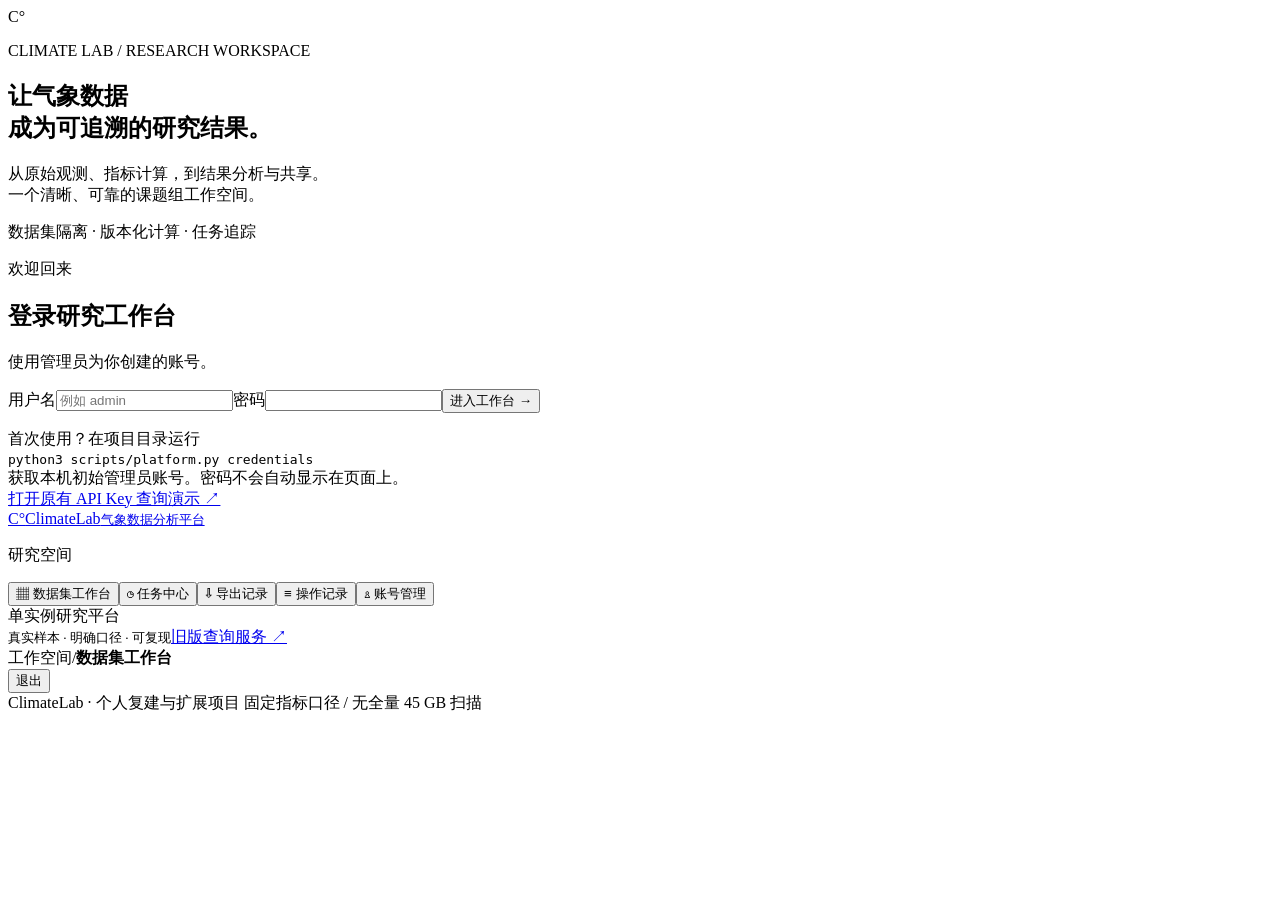
==== src/main/resources/static/platform.html @ de37c335 "Initial commit" ====
<!doctype html>
<html lang="zh-CN"><head><meta charset="utf-8"><meta name="viewport" content="width=device-width,initial-scale=1"><meta name="color-scheme" content="light"><title>ClimateLab · 气象数据分析平台</title><link rel="stylesheet" href="/platform.css"><script src="/platform.js" defer></script></head>
<body>
<section id="login-screen" class="login-screen">
  <div class="login-story"><div class="brand-mark">C<span>°</span></div><p class="eyebrow">CLIMATE LAB / RESEARCH WORKSPACE</p><h1>让气象数据<br>成为可追溯的研究结果。</h1><p>从原始观测、指标计算，到结果分析与共享。<br>一个清晰、可靠的课题组工作空间。</p><div class="story-note"><span class="live-dot"></span> 数据集隔离 · 版本化计算 · 任务追踪</div></div>
  <div class="login-card"><p class="eyebrow">欢迎回来</p><h2>登录研究工作台</h2><p class="muted">使用管理员为你创建的账号。</p>
    <form id="login-form"><label>用户名<input id="username" name="username" autocomplete="username" required maxlength="40" placeholder="例如 admin"></label><label>密码<input id="password" name="password" type="password" autocomplete="current-password" required></label><button class="primary full" type="submit">进入工作台 <span>→</span></button></form>
    <p id="login-error" class="error" role="alert"></p><div class="login-help">首次使用？在项目目录运行<br><code>python3 scripts/platform.py credentials</code><br>获取本机初始管理员账号。密码不会自动显示在页面上。</div><a class="subtle-link" href="/index.html">打开原有 API Key 查询演示 ↗</a>
  </div>
</section>
<div id="app" class="app hidden">
  <aside class="sidebar"><a class="brand" href="/platform.html"><span class="brand-icon">C°</span><span>ClimateLab<small>气象数据分析平台</small></span></a><p class="nav-label">研究空间</p><nav aria-label="主导航">
    <button data-page="datasets" class="nav-item active"><span>▦</span> 数据集工作台</button><button data-page="tasks" class="nav-item"><span>◷</span> 任务中心</button><button data-page="exports" class="nav-item"><span>⇩</span> 导出记录</button><button data-page="audit" class="nav-item"><span>≡</span> 操作记录</button><button data-page="users" id="users-nav" class="nav-item hidden"><span>♙</span> 账号管理</button>
  </nav><div class="sidebar-foot"><span class="live-dot"></span> 单实例研究平台<br><small>真实样本 · 明确口径 · 可复现</small><a href="/index.html">旧版查询服务 ↗</a></div></aside>
  <div class="workspace"><header class="topbar"><div><span class="muted">工作空间</span><span class="crumb">/</span><strong id="breadcrumb">数据集工作台</strong></div><div class="account"><span id="account-name"></span><span id="account-role" class="role"></span><button id="logout" class="text-button">退出</button></div></header>
    <main><div id="notice" class="notice hidden" role="status"></div><section id="content"></section></main>
    <footer>ClimateLab · 个人复建与扩展项目 <span>固定指标口径 / 无全量 45 GB 扫描</span></footer>
  </div>
</div>
<dialog id="create-dialog"><form id="create-form"><div class="dialog-heading"><h2 id="create-title">新建数据集</h2><button type="button" data-close="create-dialog" class="text-button" aria-label="关闭">×</button></div><label>数据集名称<input name="name" required maxlength="120" placeholder="例如：四川站点极端气候分析"></label><label id="description-label">说明<textarea name="description" maxlength="1000" rows="3" placeholder="数据来源、研究范围、使用目的"></textarea></label><div class="dialog-actions"><button type="button" data-close="create-dialog">取消</button><button class="primary" type="submit">创建数据集</button></div></form></dialog>
<dialog id="user-dialog"><form id="user-form"><div class="dialog-heading"><h2>创建研究账号</h2><button type="button" data-close="user-dialog" class="text-button" aria-label="关闭">×</button></div><label>用户名<input name="username" required minlength="3" maxlength="40" pattern="[a-z][a-z0-9_.-]{2,39}" autocomplete="off" placeholder="小写字母开头，例如 researcher01"></label><label>显示名称<input name="displayName" required maxlength="80"></label><label>初始密码<input name="password" type="password" required minlength="12" maxlength="72" autocomplete="new-password"><small>至少 12 字符，最多 72 个 UTF-8 字节。请通过私密渠道交付。</small></label><label>角色<select name="role"><option value="RESEARCHER">研究人员</option><option value="VIEWER">查看人员</option><option value="ADMIN">管理员</option></select></label><div class="dialog-actions"><button type="button" data-close="user-dialog">取消</button><button class="primary" type="submit">创建账号</button></div></form></dialog>
<dialog id="task-dialog"><div class="dialog-heading"><h2>任务详情</h2><button data-close="task-dialog" class="text-button" aria-label="关闭">×</button></div><pre id="task-json"></pre><div id="task-actions" class="dialog-actions"></div></dialog>
</body></html>
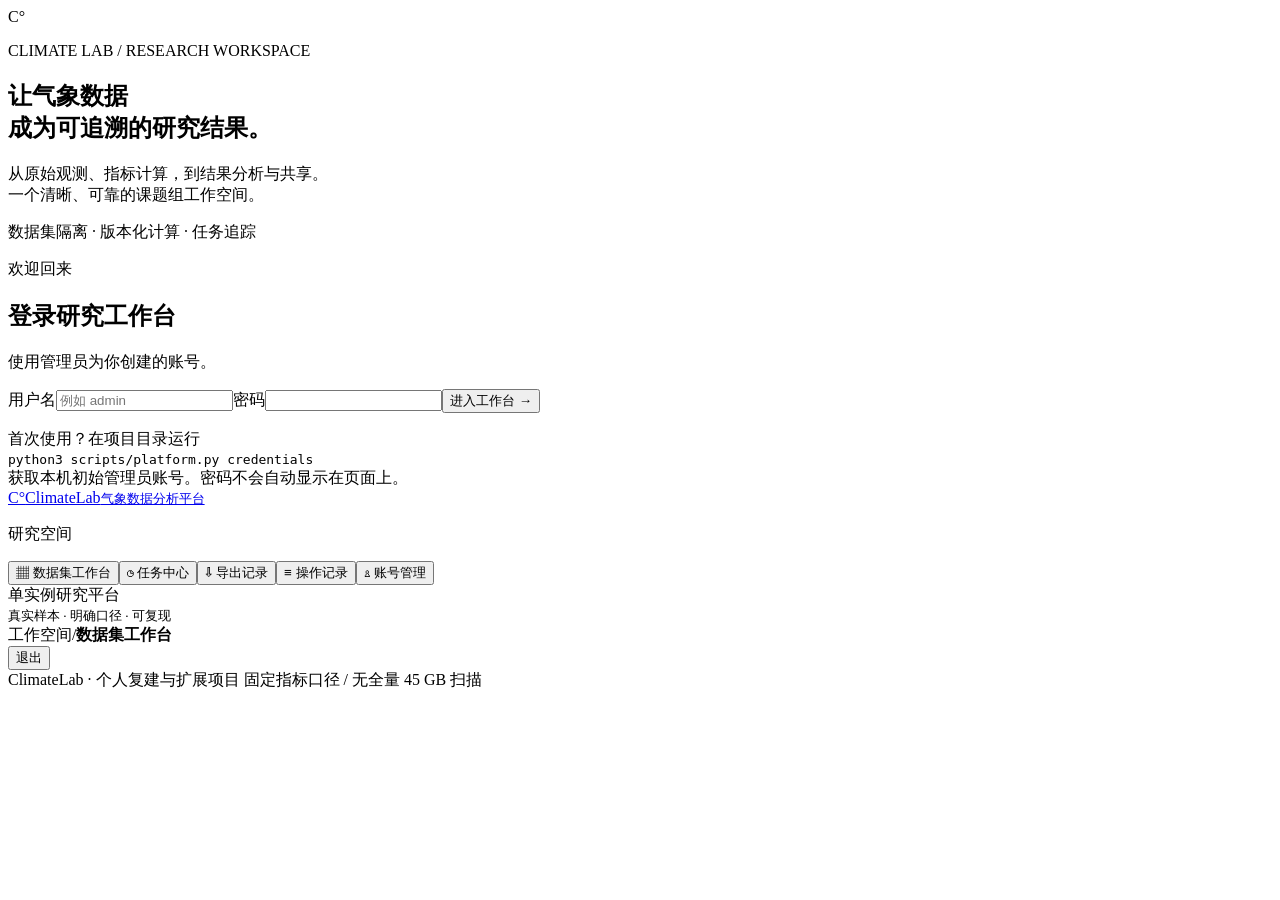
==== commit 665fc135: "refactor" ====
--- a/src/main/resources/static/platform.html
+++ b/src/main/resources/static/platform.html
@@ -5,13 +5,13 @@
   <div class="login-story"><div class="brand-mark">C<span>°</span></div><p class="eyebrow">CLIMATE LAB / RESEARCH WORKSPACE</p><h1>让气象数据<br>成为可追溯的研究结果。</h1><p>从原始观测、指标计算，到结果分析与共享。<br>一个清晰、可靠的课题组工作空间。</p><div class="story-note"><span class="live-dot"></span> 数据集隔离 · 版本化计算 · 任务追踪</div></div>
   <div class="login-card"><p class="eyebrow">欢迎回来</p><h2>登录研究工作台</h2><p class="muted">使用管理员为你创建的账号。</p>
     <form id="login-form"><label>用户名<input id="username" name="username" autocomplete="username" required maxlength="40" placeholder="例如 admin"></label><label>密码<input id="password" name="password" type="password" autocomplete="current-password" required></label><button class="primary full" type="submit">进入工作台 <span>→</span></button></form>
-    <p id="login-error" class="error" role="alert"></p><div class="login-help">首次使用？在项目目录运行<br><code>python3 scripts/platform.py credentials</code><br>获取本机初始管理员账号。密码不会自动显示在页面上。</div><a class="subtle-link" href="/index.html">打开原有 API Key 查询演示 ↗</a>
+    <p id="login-error" class="error" role="alert"></p><div class="login-help">首次使用？在项目目录运行<br><code>python3 scripts/platform.py credentials</code><br>获取本机初始管理员账号。密码不会自动显示在页面上。</div>
   </div>
 </section>
 <div id="app" class="app hidden">
   <aside class="sidebar"><a class="brand" href="/platform.html"><span class="brand-icon">C°</span><span>ClimateLab<small>气象数据分析平台</small></span></a><p class="nav-label">研究空间</p><nav aria-label="主导航">
     <button data-page="datasets" class="nav-item active"><span>▦</span> 数据集工作台</button><button data-page="tasks" class="nav-item"><span>◷</span> 任务中心</button><button data-page="exports" class="nav-item"><span>⇩</span> 导出记录</button><button data-page="audit" class="nav-item"><span>≡</span> 操作记录</button><button data-page="users" id="users-nav" class="nav-item hidden"><span>♙</span> 账号管理</button>
-  </nav><div class="sidebar-foot"><span class="live-dot"></span> 单实例研究平台<br><small>真实样本 · 明确口径 · 可复现</small><a href="/index.html">旧版查询服务 ↗</a></div></aside>
+  </nav><div class="sidebar-foot"><span class="live-dot"></span> 单实例研究平台<br><small>真实样本 · 明确口径 · 可复现</small></div></aside>
   <div class="workspace"><header class="topbar"><div><span class="muted">工作空间</span><span class="crumb">/</span><strong id="breadcrumb">数据集工作台</strong></div><div class="account"><span id="account-name"></span><span id="account-role" class="role"></span><button id="logout" class="text-button">退出</button></div></header>
     <main><div id="notice" class="notice hidden" role="status"></div><section id="content"></section></main>
     <footer>ClimateLab · 个人复建与扩展项目 <span>固定指标口径 / 无全量 45 GB 扫描</span></footer>
